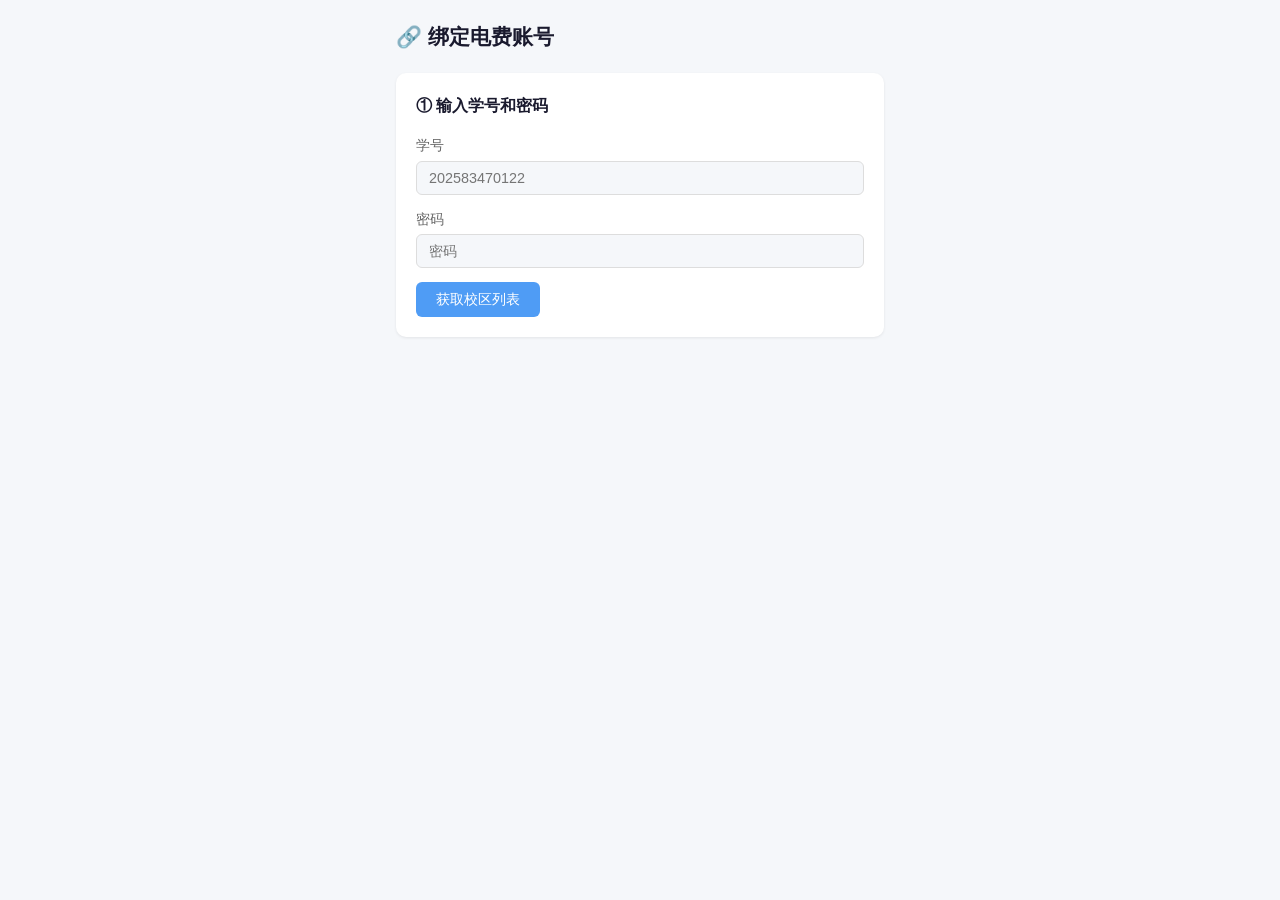
==== pages/bind/index.html @ 3c1e0a3b "feat(v1.2): visual bind page + dashboard SSE real-time - Bind page: campus->building->room cascading" ====
<!doctype html>
<html lang="zh-CN">
  <head>
    <meta charset="utf-8" />
    <meta name="viewport" content="width=device-width, initial-scale=1" />
    <title>绑定账号 — NUIST 电费</title>
    <link rel="stylesheet" href="./style.css" />
  </head>
  <body>
    <div id="app">
      <header class="header">
        <h1>🔗 绑定电费账号</h1>
      </header>

      <div id="error" class="error hidden"></div>
      <div id="success" class="success hidden"></div>

      <!-- Step 1: Login -->
      <section id="step-login" class="card">
        <h2>① 输入学号和密码</h2>
        <div class="form-group">
          <label for="student-id">学号</label>
          <input id="student-id" type="text" placeholder="202583470122" autocomplete="off" />
        </div>
        <div class="form-group">
          <label for="password">密码</label>
          <input id="password" type="password" placeholder="密码" autocomplete="off" />
        </div>
        <button id="btn-login" class="btn btn-primary">获取校区列表</button>
        <span id="login-spinner" class="spinner hidden"></span>
      </section>

      <!-- Step 2: Select -->
      <section id="step-select" class="card hidden">
        <h2>② 选择房间</h2>
        <div class="form-row">
          <div class="form-group flex-1">
            <label for="sel-campus">校区</label>
            <select id="sel-campus" disabled>
              <option value="">-- 请选择 --</option>
            </select>
          </div>
          <div class="form-group flex-1">
            <label for="sel-building">楼栋</label>
            <select id="sel-building" disabled>
              <option value="">-- 请先选校区 --</option>
            </select>
          </div>
          <div class="form-group flex-1">
            <label for="sel-room">房间号</label>
            <select id="sel-room" disabled>
              <option value="">-- 请先选楼栋 --</option>
            </select>
          </div>
        </div>
        <button id="btn-bind" class="btn btn-primary" disabled>绑定账号</button>
        <button id="btn-reset" class="btn btn-secondary">重新输入</button>
        <span id="bind-spinner" class="spinner hidden"></span>
      </section>
    </div>
    <script type="module" src="./app.js"></script>
  </body>
</html>
---- pages/bind/style.css ----
:root {
  --bg: #f5f7fa; --card-bg: #fff;
  --text: #1a1a2e; --text-secondary: #666;
  --border: #ddd; --primary: #4f9cf5;
  --danger: #ef4444; --success: #22c55e;
  --shadow: 0 1px 3px rgba(0,0,0,0.08);
}
[data-theme="dark"] {
  --bg: #1a1a2e; --card-bg: #252540;
  --text: #e0e0e0; --text-secondary: #999;
  --border: #333; --primary: #6db3f8;
  --danger: #f87171; --success: #4ade80;
  --shadow: 0 1px 3px rgba(0,0,0,0.3);
}
* { box-sizing: border-box; margin: 0; padding: 0; }
body {
  font-family: -apple-system, BlinkMacSystemFont, "Segoe UI", Roboto, sans-serif;
  background: var(--bg); color: var(--text); line-height: 1.6;
}
#app { max-width: 520px; margin: 0 auto; padding: 20px 16px; }
.header { margin-bottom: 20px; }
.header h1 { font-size: 1.3rem; }

.card {
  background: var(--card-bg); border-radius: 10px;
  padding: 20px; box-shadow: var(--shadow); margin-bottom: 16px;
}
.card h2 { font-size: 1rem; margin-bottom: 16px; }

.form-group { margin-bottom: 14px; }
.form-group label { display: block; font-size: 0.85rem; color: var(--text-secondary); margin-bottom: 4px; }
.form-group input, .form-group select {
  width: 100%; padding: 8px 12px; border: 1px solid var(--border);
  border-radius: 6px; font-size: 0.9rem; background: var(--bg); color: var(--text);
}
.form-group select:disabled { opacity: 0.5; }
.form-row { display: flex; gap: 10px; }
.flex-1 { flex: 1; }

.btn {
  padding: 8px 20px; border: none; border-radius: 6px;
  font-size: 0.9rem; cursor: pointer; transition: opacity 0.15s;
}
.btn:disabled { opacity: 0.5; cursor: not-allowed; }
.btn-primary { background: var(--primary); color: #fff; }
.btn-secondary { background: transparent; color: var(--text-secondary); border: 1px solid var(--border); margin-left: 8px; }

.spinner {
  display: inline-block; width: 16px; height: 16px;
  border: 2px solid var(--border); border-top-color: var(--primary);
  border-radius: 50%; animation: spin 0.6s linear infinite; vertical-align: middle; margin-left: 8px;
}
@keyframes spin { to { transform: rotate(360deg); } }

.error, .success { padding: 10px 14px; border-radius: 6px; margin-bottom: 14px; font-size: 0.9rem; }
.error { background: color-mix(in srgb, var(--danger) 10%, transparent); color: var(--danger); border: 1px solid color-mix(in srgb, var(--danger) 30%, transparent); }
.success { background: color-mix(in srgb, var(--success) 10%, transparent); color: var(--success); border: 1px solid color-mix(in srgb, var(--success) 30%, transparent); }
.hidden { display: none !important; }
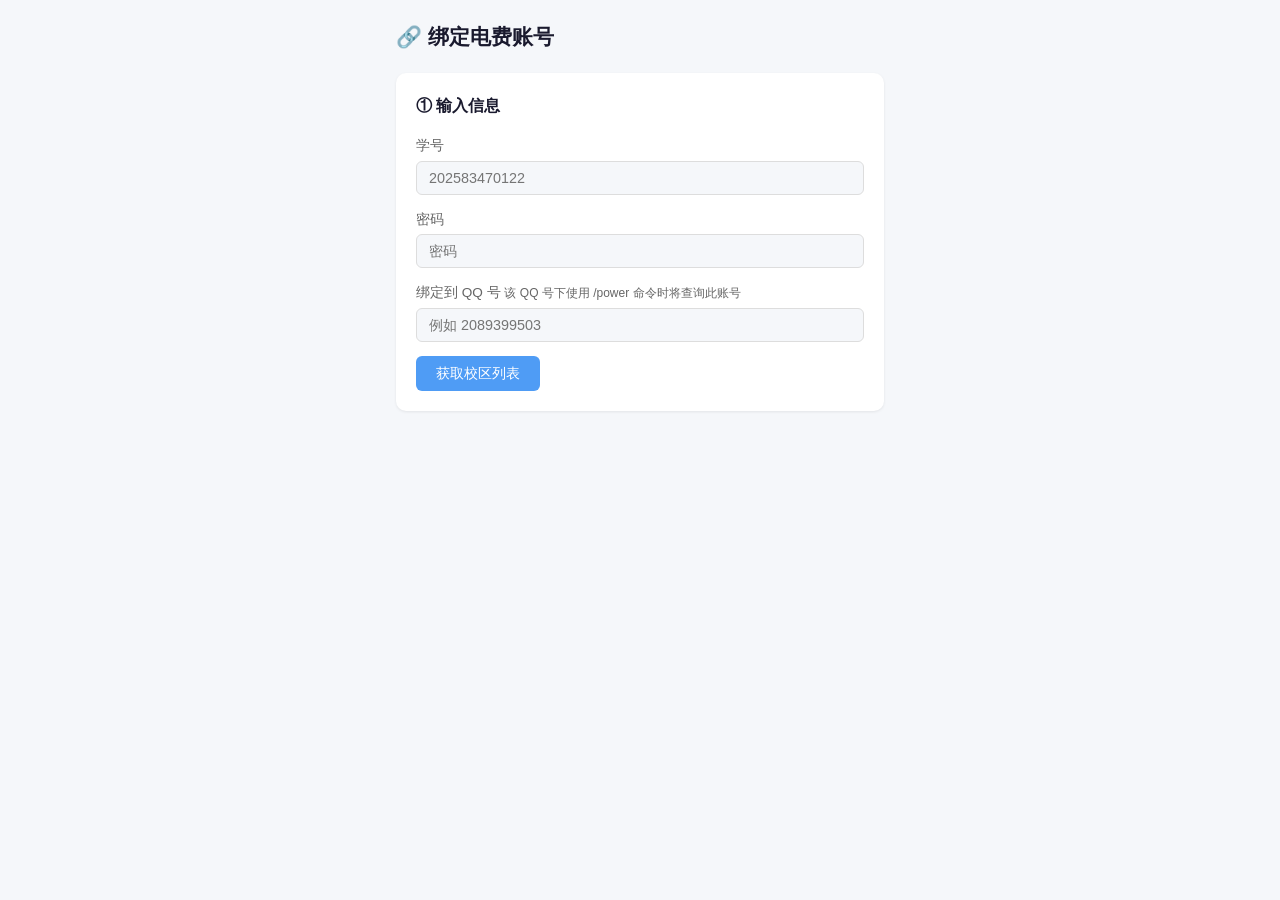
==== commit 7a8755df: "fix: bind page supports target_user (QQ number), fix SSE syntax error - Bind page now has 'binding t" ====
--- a/pages/bind/index.html
+++ b/pages/bind/index.html
@@ -17,7 +17,7 @@
 
       <!-- Step 1: Login -->
       <section id="step-login" class="card">
-        <h2>① 输入学号和密码</h2>
+        <h2>① 输入信息</h2>
         <div class="form-group">
           <label for="student-id">学号</label>
           <input id="student-id" type="text" placeholder="202583470122" autocomplete="off" />
@@ -25,6 +25,13 @@
         <div class="form-group">
           <label for="password">密码</label>
           <input id="password" type="password" placeholder="密码" autocomplete="off" />
+        </div>
+        <div class="form-group">
+          <label for="target-user">
+            绑定到 QQ 号
+            <small class="hint">该 QQ 号下使用 /power 命令时将查询此账号</small>
+          </label>
+          <input id="target-user" type="text" placeholder="例如 2089399503" autocomplete="off" />
         </div>
         <button id="btn-login" class="btn btn-primary">获取校区列表</button>
         <span id="login-spinner" class="spinner hidden"></span>
--- a/pages/bind/style.css
+++ b/pages/bind/style.css
@@ -29,6 +29,7 @@
 
 .form-group { margin-bottom: 14px; }
 .form-group label { display: block; font-size: 0.85rem; color: var(--text-secondary); margin-bottom: 4px; }
+.form-group label .hint { font-size: 0.75rem; font-weight: 400; }
 .form-group input, .form-group select {
   width: 100%; padding: 8px 12px; border: 1px solid var(--border);
   border-radius: 6px; font-size: 0.9rem; background: var(--bg); color: var(--text);
